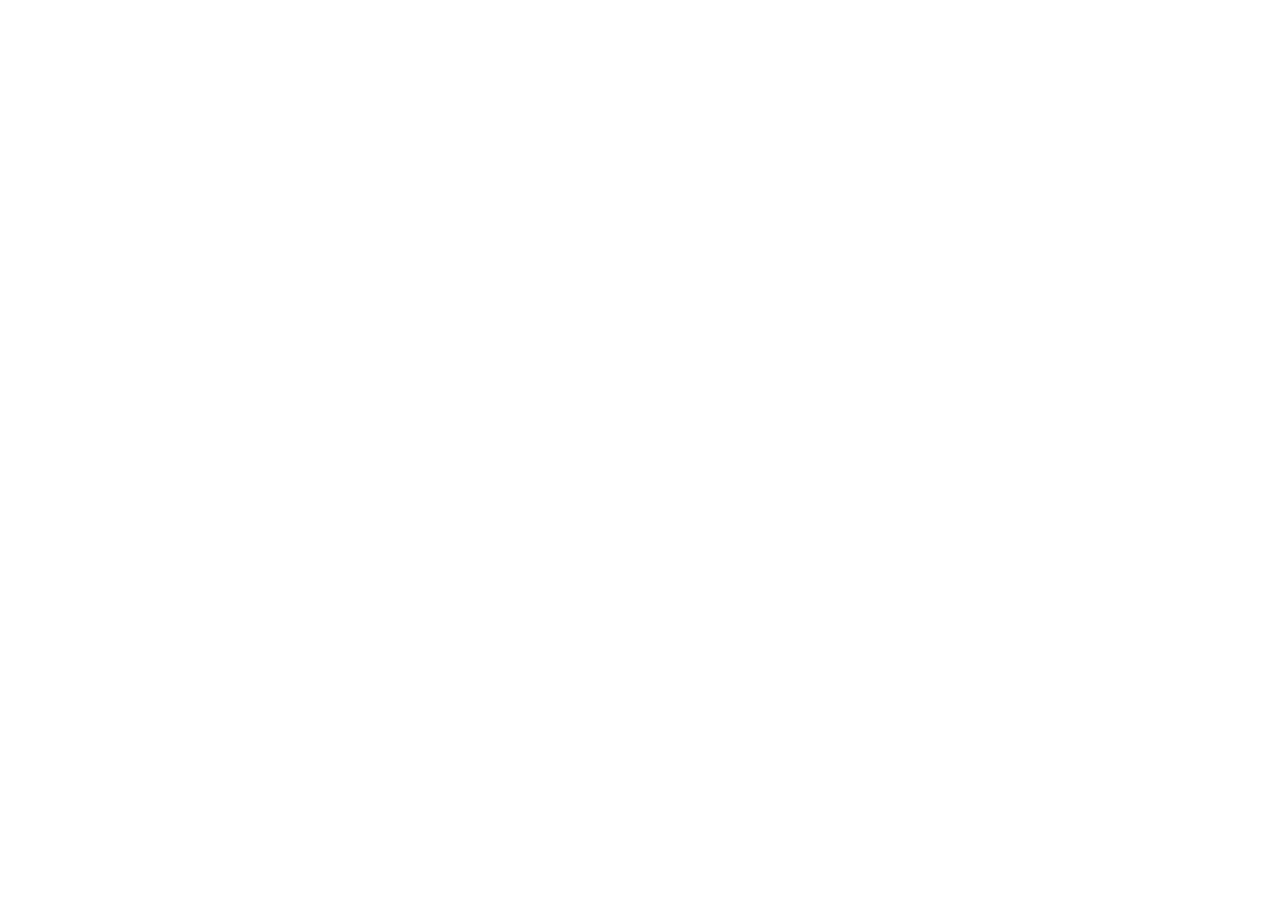
==== src/main/resources/static/index.html @ 84a1ef3e "update frontend" ====
<!doctype html>
<html lang="en">
  <head>
    <meta charset="UTF-8" />
    <link rel="icon" type="image/svg+xml" href="/vite.svg" />
    <meta name="viewport" content="width=device-width, initial-scale=1.0" />
    <title>Digital Hospital Security Frontend</title>
    <meta property="og:image" content="https://bolt.new/static/og_default.png" />
    <meta name="twitter:card" content="summary_large_image" />
    <meta name="twitter:image" content="https://bolt.new/static/og_default.png" />
    <script type="module" crossorigin src="/assets/index-DLD3vfbQ.js"></script>
    <link rel="stylesheet" crossorigin href="/assets/index-jIWzfbsj.css">
  </head>
  <body>
    <div id="root"></div>
  </body>
</html>
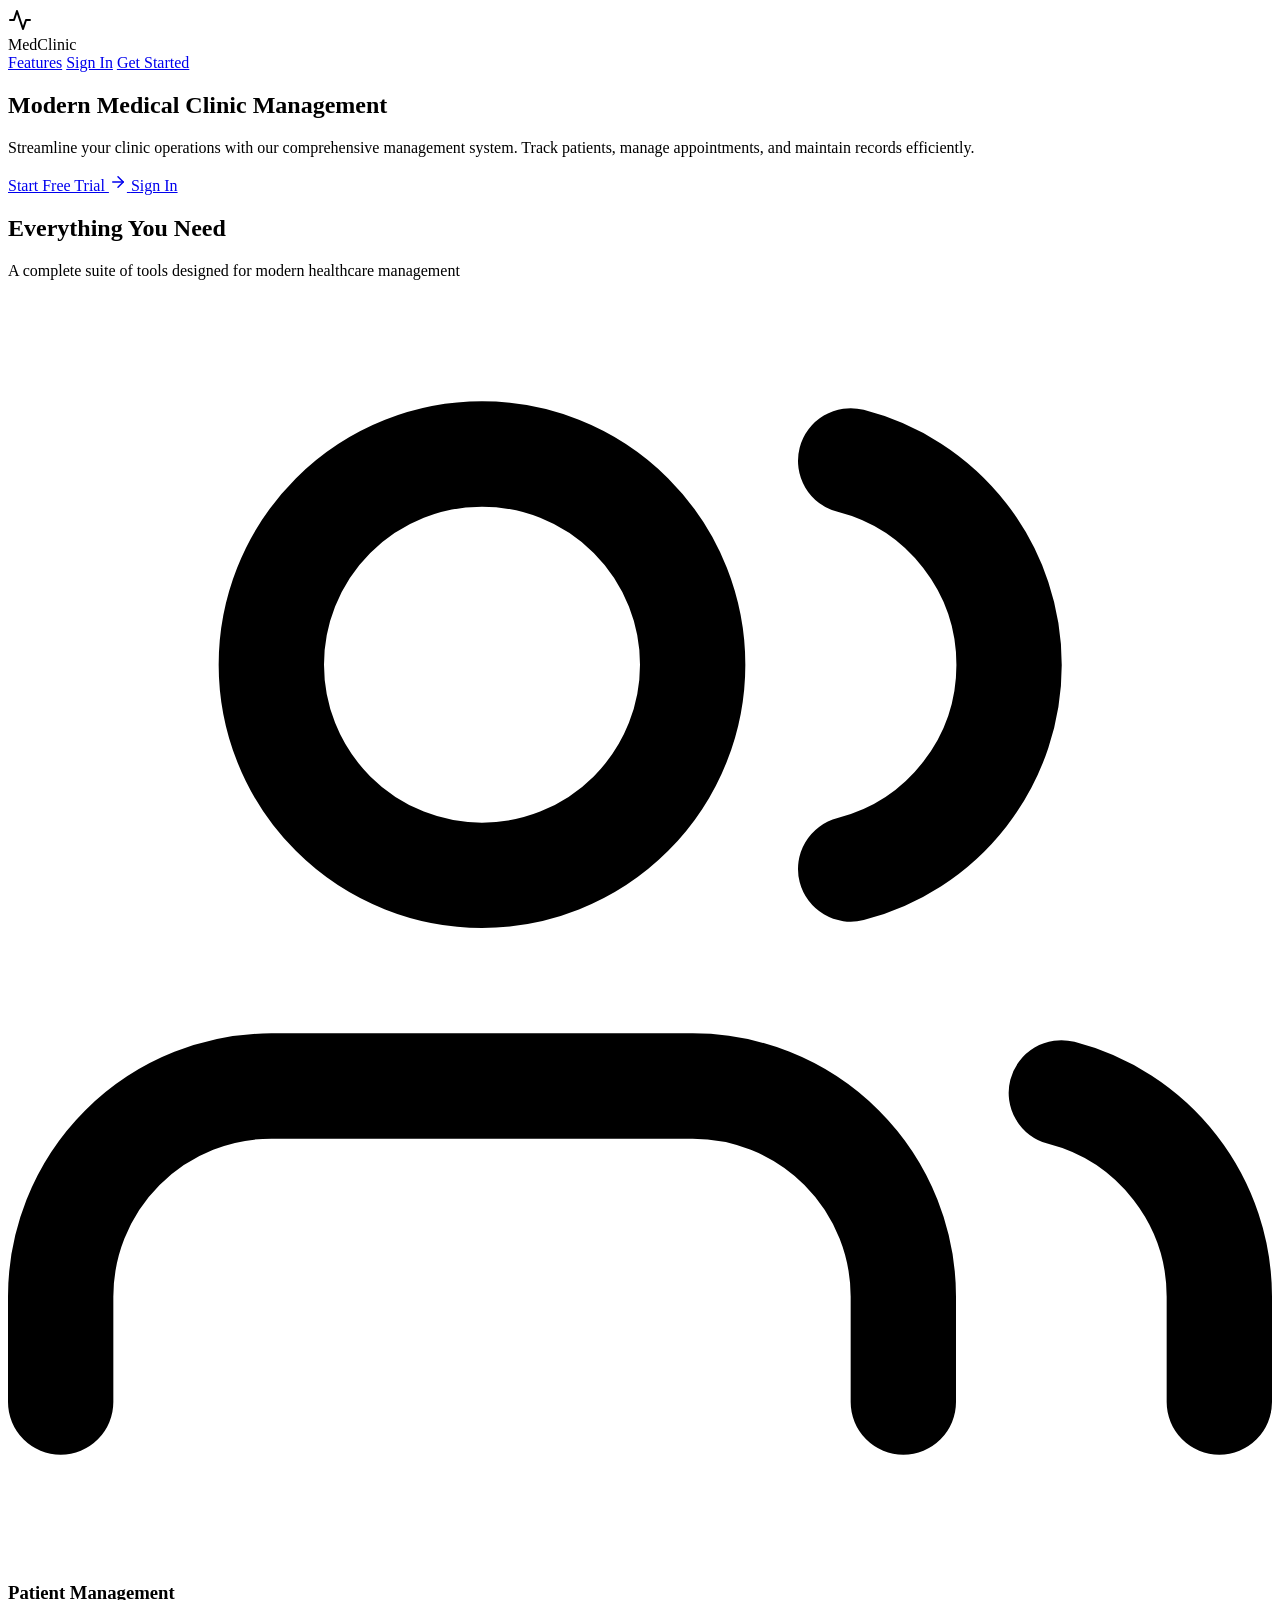
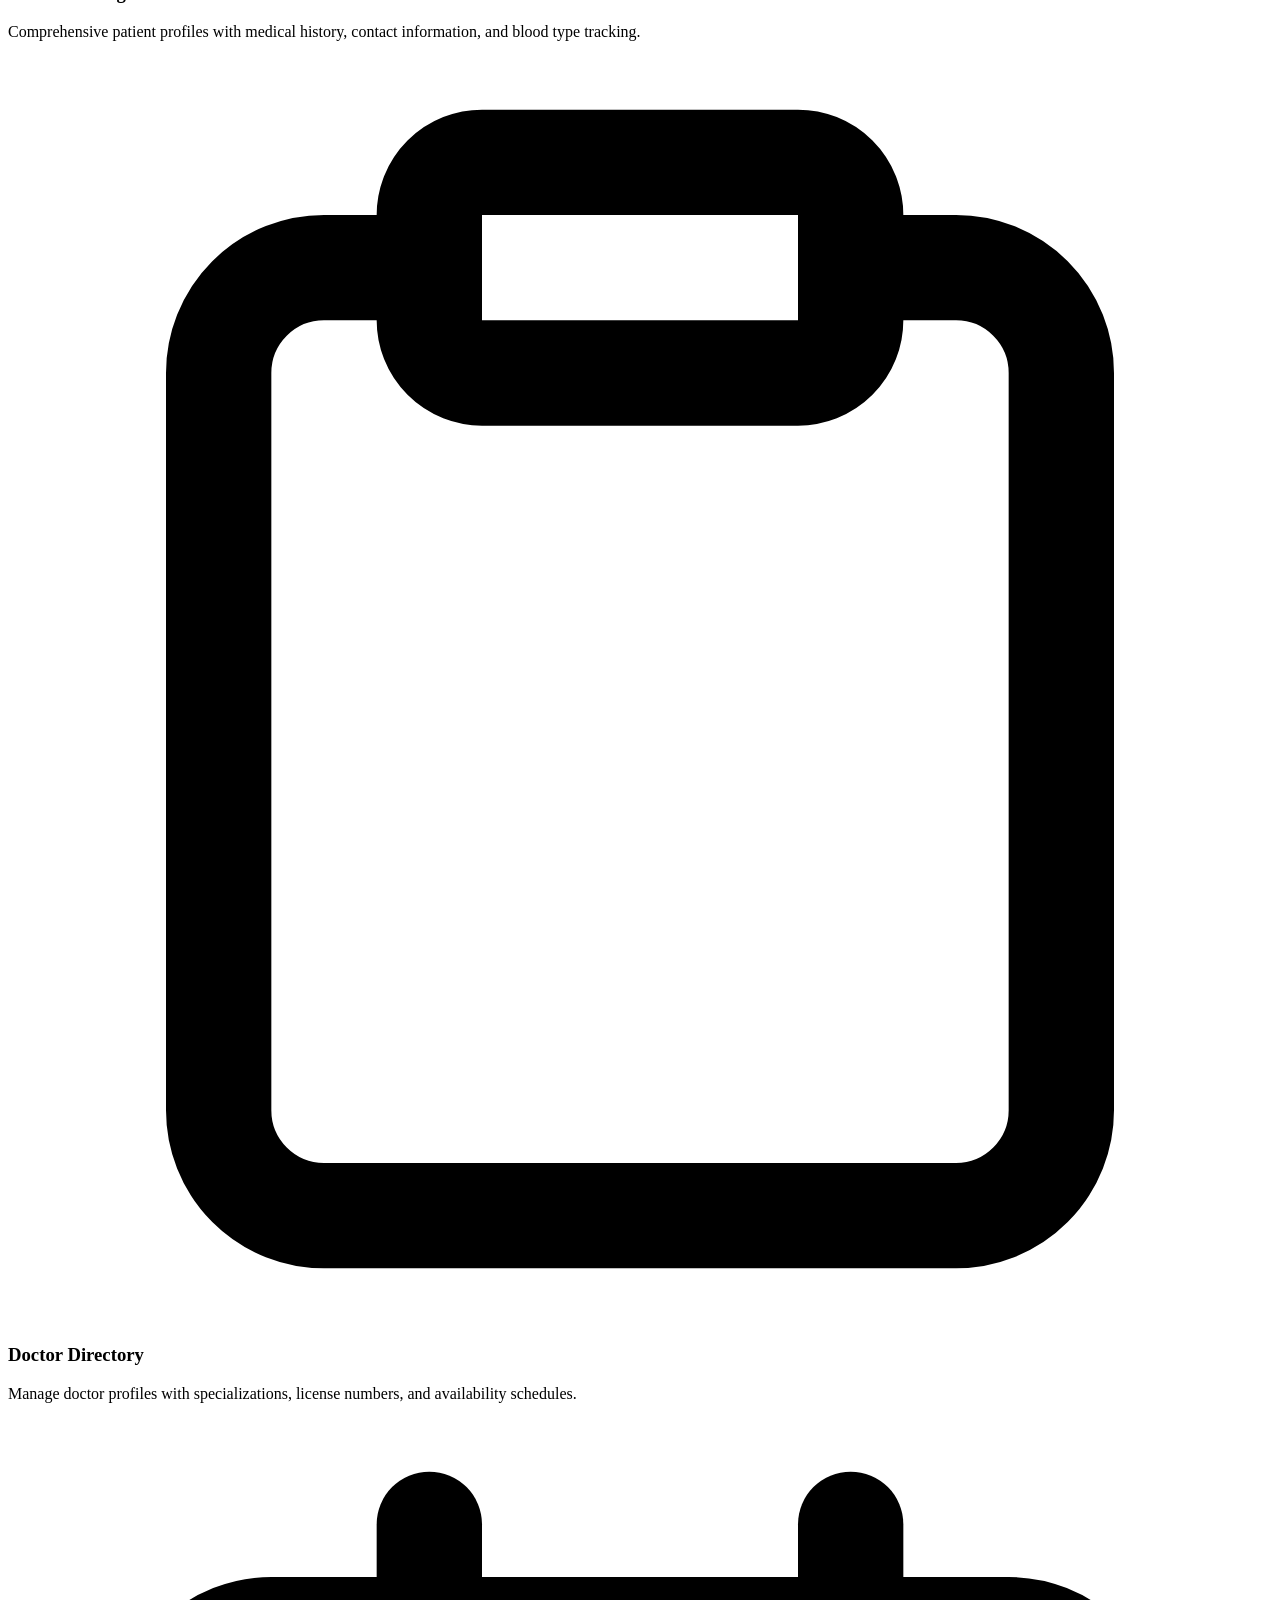
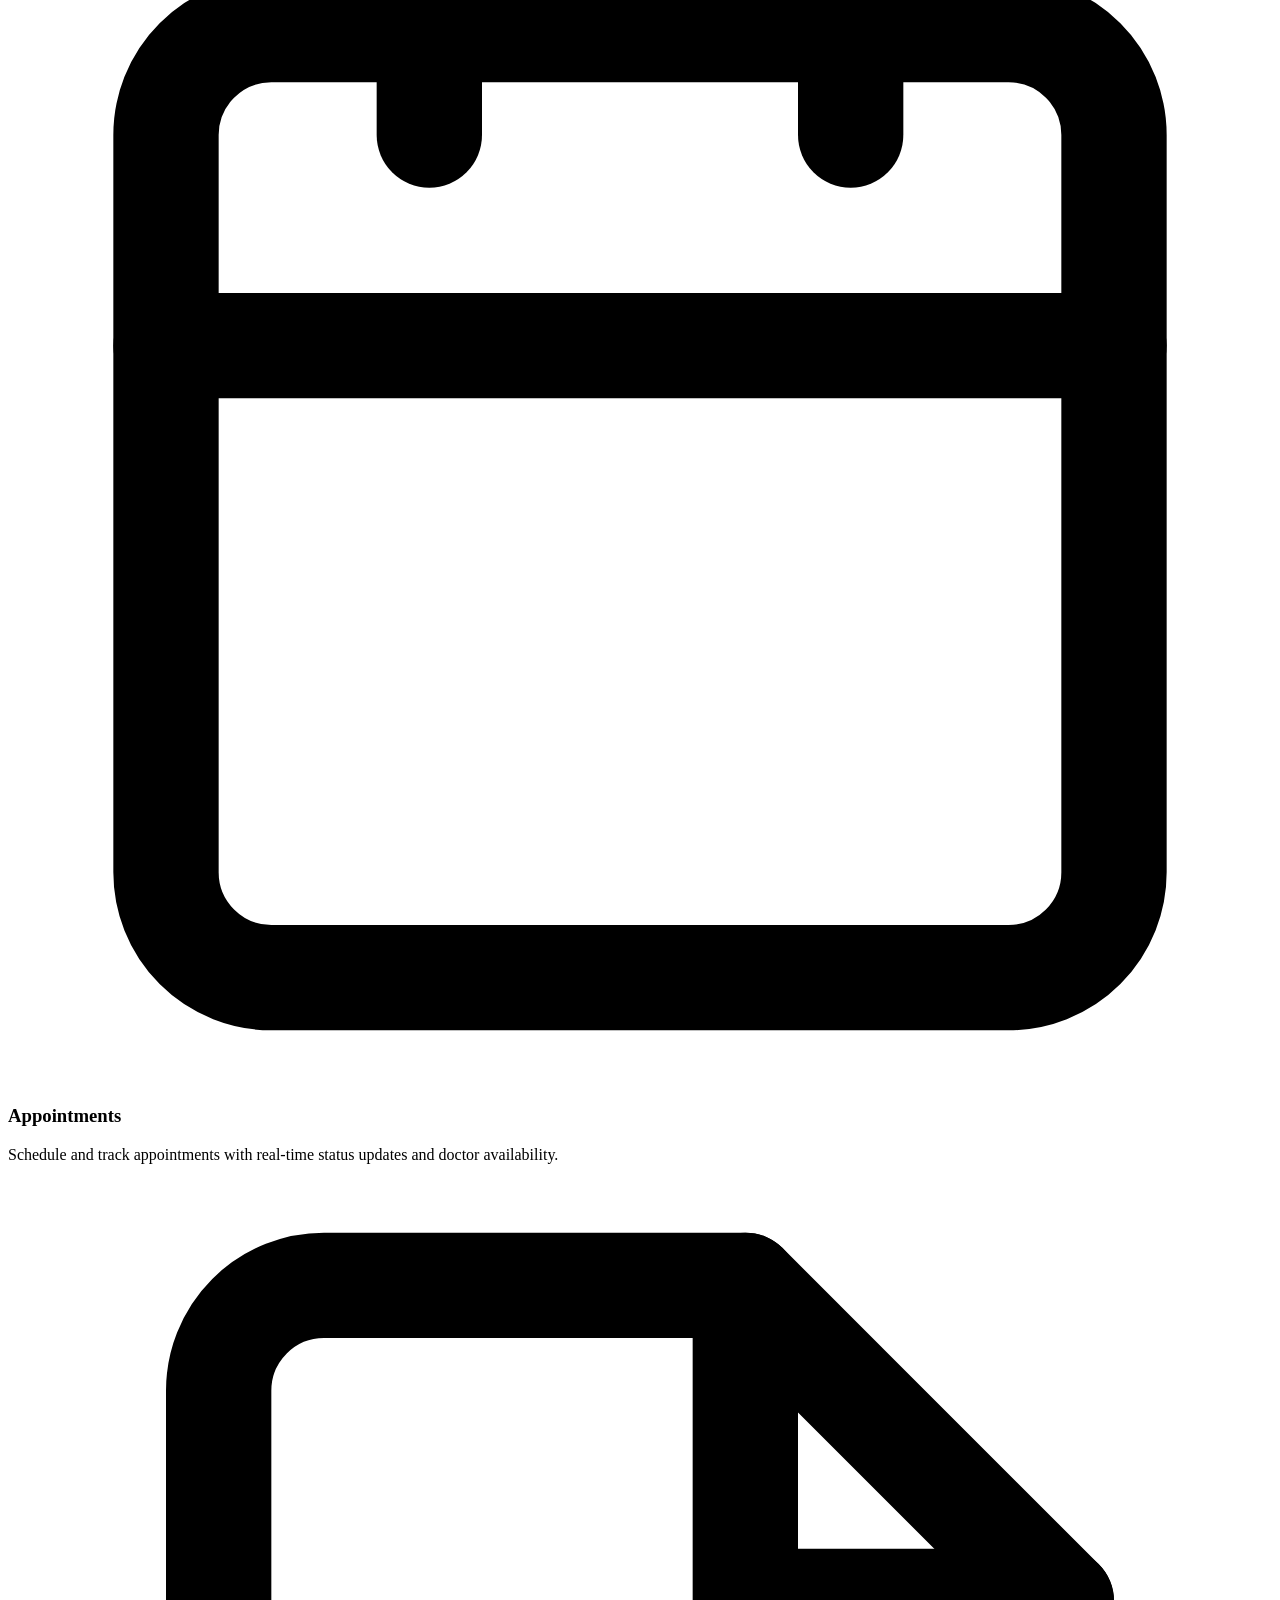
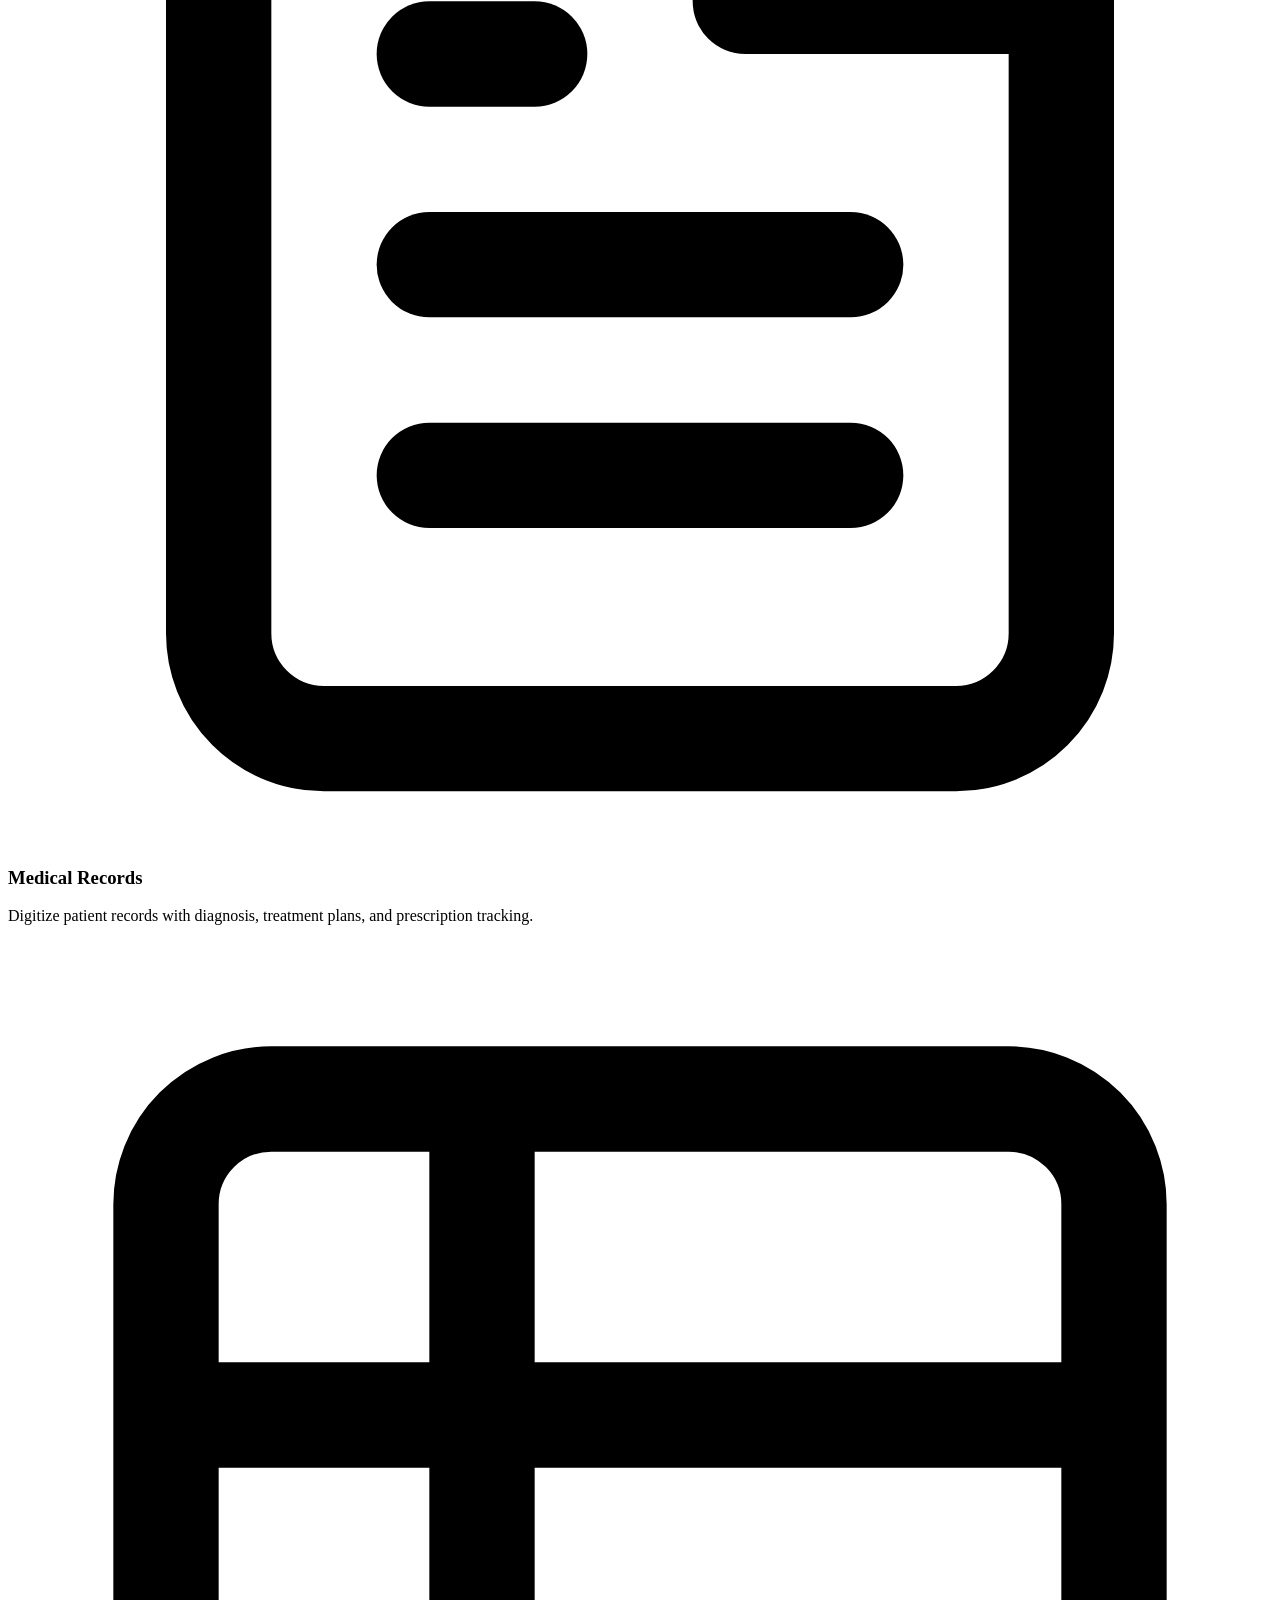
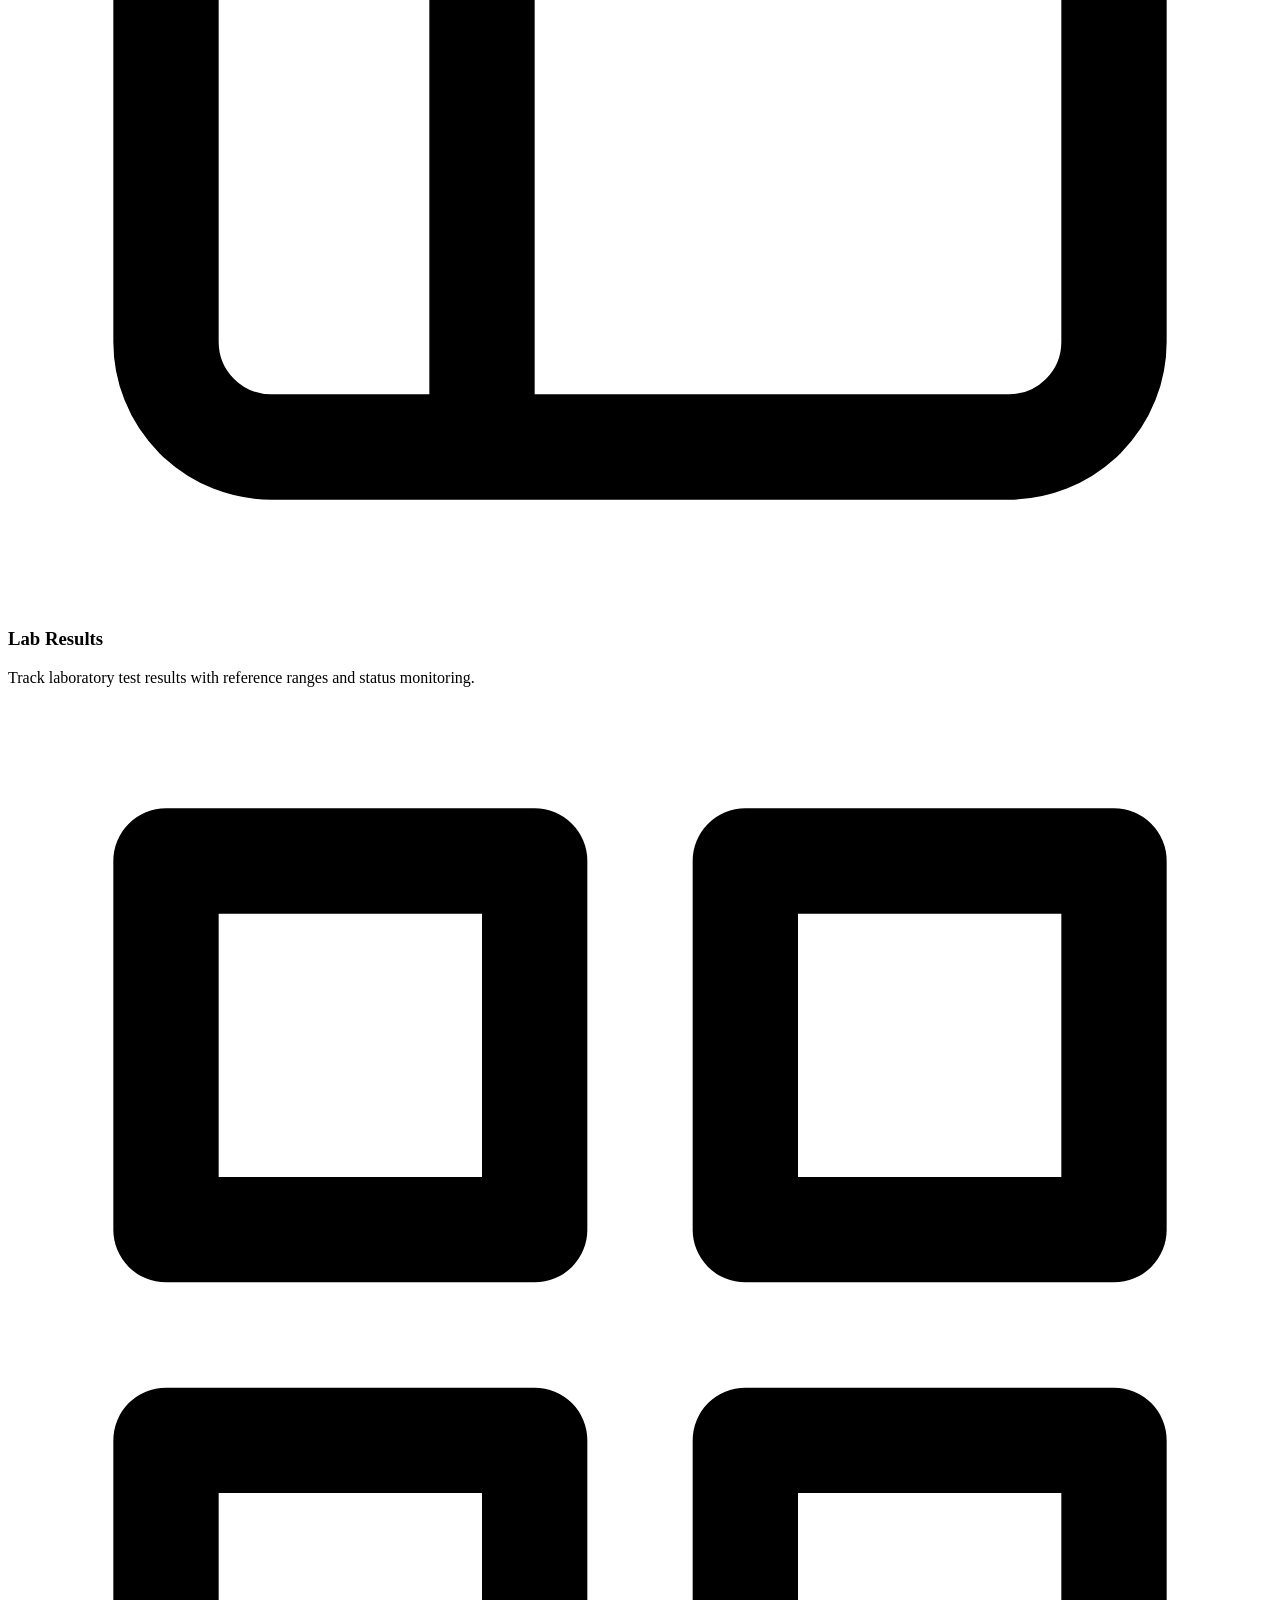
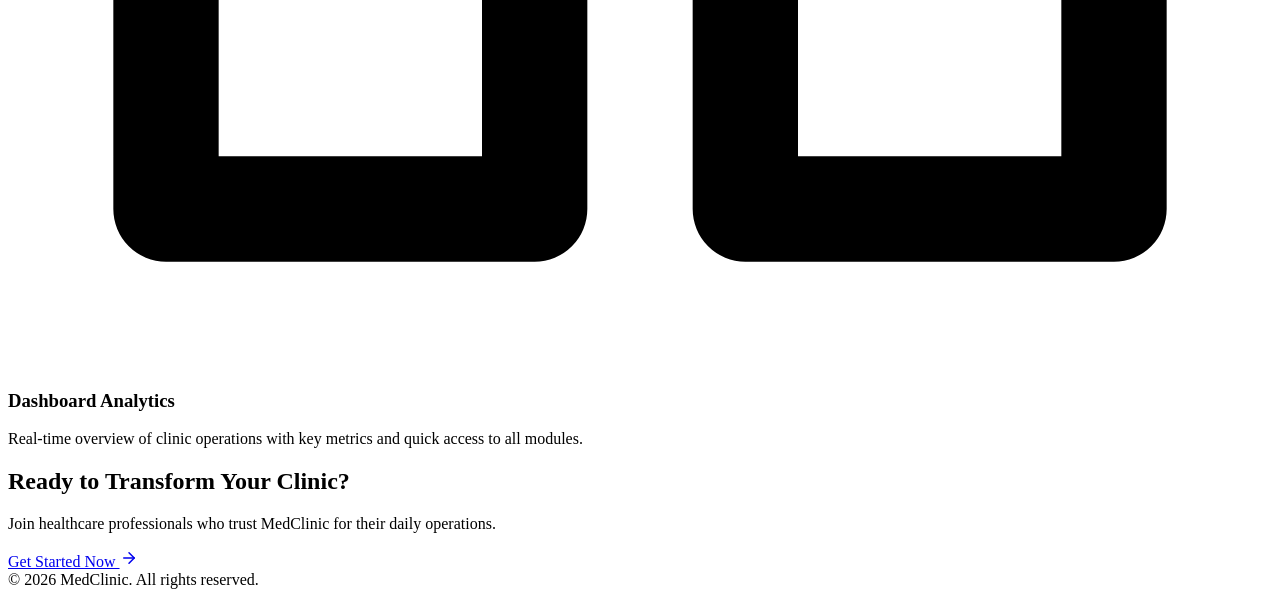
==== commit 87aa8649: "final-fix1.2" ====
--- a/src/main/resources/static/index.html
+++ b/src/main/resources/static/index.html
@@ -1,18 +1,112 @@
-<!doctype html>
-<html lang="en">
-  <head>
-    <meta charset="UTF-8" />
-    <link rel="icon" type="image/svg+xml" href="/vite.svg" />
-    <meta name="viewport" content="width=device-width, initial-scale=1.0" />
-    <title>Digital Hospital Security Frontend</title>
-    <meta property="og:image" content="https://bolt.new/static/og_default.png" />
-    <meta name="twitter:card" content="summary_large_image" />
-    <meta name="twitter:image" content="https://bolt.new/static/og_default.png" />
-    <script type="module" crossorigin src="/assets/index-DLD3vfbQ.js"></script>
-    <link rel="stylesheet" crossorigin href="/assets/index-jIWzfbsj.css">
-  </head>
-  <body>
-    <div id="root"></div>-
-  </body>
-</html>
+<!DOCTYPE html>
+<html lang="en">
+<head>
+  <meta charset="UTF-8" />
+  <meta name="viewport" content="width=device-width, initial-scale=1.0" />
+  <title>MedClinic - Medical Clinic Management System</title>
+  <link rel="icon" href="data:image/svg+xml,<svg xmlns='http://www.w3.org/2000/svg' viewBox='0 0 100 100'><text y='.9em' font-size='90'>M</text></svg>" />
+  <script type="module" crossorigin src="/assets/main-XMdFDcYg.js"></script>
+  <link rel="modulepreload" crossorigin href="/assets/auth-B4AlU-wO.js">
+  <link rel="stylesheet" crossorigin href="/assets/auth-BCh_zKyI.css">
+</head>
+<body>
+  <!-- HERO -->
+  <section class="landing-hero">
+    <nav class="landing-nav">
+      <div class="landing-nav-brand">
+        <div class="landing-nav-brand-icon">
+          <svg width="24" height="24" viewBox="0 0 24 24" fill="none" stroke="currentColor" stroke-width="2" stroke-linecap="round" stroke-linejoin="round"><path d="M22 12h-4l-3 9L9 3l-3 9H2"/></svg>
+        </div>
+        MedClinic
+      </div>
+      <div class="landing-nav-links">
+        <a href="#features">Features</a>
+        <a href="/pages/login.html">Sign In</a>
+        <a href="/pages/register.html" class="btn btn-outline-white btn-sm">Get Started</a>
+      </div>
+    </nav>
+
+    <div class="landing-hero-content">
+      <div class="landing-hero-text">
+        <h1>Modern Medical Clinic Management</h1>
+        <p>Streamline your clinic operations with our comprehensive management system. Track patients, manage appointments, and maintain records efficiently.</p>
+        <div class="landing-hero-actions">
+          <a href="/pages/register.html" class="btn btn-white btn-lg">
+            Start Free Trial
+            <svg width="18" height="18" viewBox="0 0 24 24" fill="none" stroke="currentColor" stroke-width="2" stroke-linecap="round" stroke-linejoin="round"><line x1="5" y1="12" x2="19" y2="12"/><polyline points="12 5 19 12 12 19"/></svg>
+          </a>
+          <a href="/pages/login.html" class="btn btn-outline-white btn-lg">Sign In</a>
+        </div>
+      </div>
+    </div>
+  </section>
+
+  <!-- FEATURES -->
+  <section class="landing-features" id="features">
+    <div class="landing-features-header">
+      <h2>Everything You Need</h2>
+      <p>A complete suite of tools designed for modern healthcare management</p>
+    </div>
+    <div class="landing-features-grid">
+      <div class="feature-card">
+        <div class="feature-card-icon blue">
+          <svg viewBox="0 0 24 24" fill="none" stroke="currentColor" stroke-width="2" stroke-linecap="round" stroke-linejoin="round"><path d="M17 21v-2a4 4 0 0 0-4-4H5a4 4 0 0 0-4 4v2"/><circle cx="9" cy="7" r="4"/><path d="M23 21v-2a4 4 0 0 0-3-3.87"/><path d="M16 3.13a4 4 0 0 1 0 7.75"/></svg>
+        </div>
+        <h3>Patient Management</h3>
+        <p>Comprehensive patient profiles with medical history, contact information, and blood type tracking.</p>
+      </div>
+      <div class="feature-card">
+        <div class="feature-card-icon green">
+          <svg viewBox="0 0 24 24" fill="none" stroke="currentColor" stroke-width="2" stroke-linecap="round" stroke-linejoin="round"><path d="M16 4h2a2 2 0 0 1 2 2v14a2 2 0 0 1-2 2H6a2 2 0 0 1-2-2V6a2 2 0 0 1 2-2h2"/><rect x="8" y="2" width="8" height="4" rx="1" ry="1"/></svg>
+        </div>
+        <h3>Doctor Directory</h3>
+        <p>Manage doctor profiles with specializations, license numbers, and availability schedules.</p>
+      </div>
+      <div class="feature-card">
+        <div class="feature-card-icon amber">
+          <svg viewBox="0 0 24 24" fill="none" stroke="currentColor" stroke-width="2" stroke-linecap="round" stroke-linejoin="round"><rect x="3" y="4" width="18" height="18" rx="2" ry="2"/><line x1="16" y1="2" x2="16" y2="6"/><line x1="8" y1="2" x2="8" y2="6"/><line x1="3" y1="10" x2="21" y2="10"/></svg>
+        </div>
+        <h3>Appointments</h3>
+        <p>Schedule and track appointments with real-time status updates and doctor availability.</p>
+      </div>
+      <div class="feature-card">
+        <div class="feature-card-icon red">
+          <svg viewBox="0 0 24 24" fill="none" stroke="currentColor" stroke-width="2" stroke-linecap="round" stroke-linejoin="round"><path d="M14 2H6a2 2 0 0 0-2 2v16a2 2 0 0 0 2 2h12a2 2 0 0 0 2-2V8z"/><polyline points="14 2 14 8 20 8"/><line x1="16" y1="13" x2="8" y2="13"/><line x1="16" y1="17" x2="8" y2="17"/><polyline points="10 9 9 9 8 9"/></svg>
+        </div>
+        <h3>Medical Records</h3>
+        <p>Digitize patient records with diagnosis, treatment plans, and prescription tracking.</p>
+      </div>
+      <div class="feature-card">
+        <div class="feature-card-icon blue">
+          <svg viewBox="0 0 24 24" fill="none" stroke="currentColor" stroke-width="2" stroke-linecap="round" stroke-linejoin="round"><path d="M9 3H5a2 2 0 0 0-2 2v4m6-6h10a2 2 0 0 1 2 2v4M9 3v18m0 0h10a2 2 0 0 0 2-2V9M9 21H5a2 2 0 0 1-2-2V9m0 0h18"/></svg>
+        </div>
+        <h3>Lab Results</h3>
+        <p>Track laboratory test results with reference ranges and status monitoring.</p>
+      </div>
+      <div class="feature-card">
+        <div class="feature-card-icon green">
+          <svg viewBox="0 0 24 24" fill="none" stroke="currentColor" stroke-width="2" stroke-linecap="round" stroke-linejoin="round"><rect x="3" y="3" width="7" height="7"/><rect x="14" y="3" width="7" height="7"/><rect x="14" y="14" width="7" height="7"/><rect x="3" y="14" width="7" height="7"/></svg>
+        </div>
+        <h3>Dashboard Analytics</h3>
+        <p>Real-time overview of clinic operations with key metrics and quick access to all modules.</p>
+      </div>
+    </div>
+  </section>
+
+  <!-- CTA -->
+  <section class="landing-cta">
+    <h2>Ready to Transform Your Clinic?</h2>
+    <p>Join healthcare professionals who trust MedClinic for their daily operations.</p>
+    <a href="/pages/register.html" class="btn btn-primary btn-lg">
+      Get Started Now
+      <svg width="18" height="18" viewBox="0 0 24 24" fill="none" stroke="currentColor" stroke-width="2" stroke-linecap="round" stroke-linejoin="round"><line x1="5" y1="12" x2="19" y2="12"/><polyline points="12 5 19 12 12 19"/></svg>
+    </a>
+  </section>
+
+  <!-- FOOTER -->
+  <footer class="landing-footer">
+    &copy; 2026 MedClinic. All rights reserved.
+  </footer>
+
+</body>
+</html>
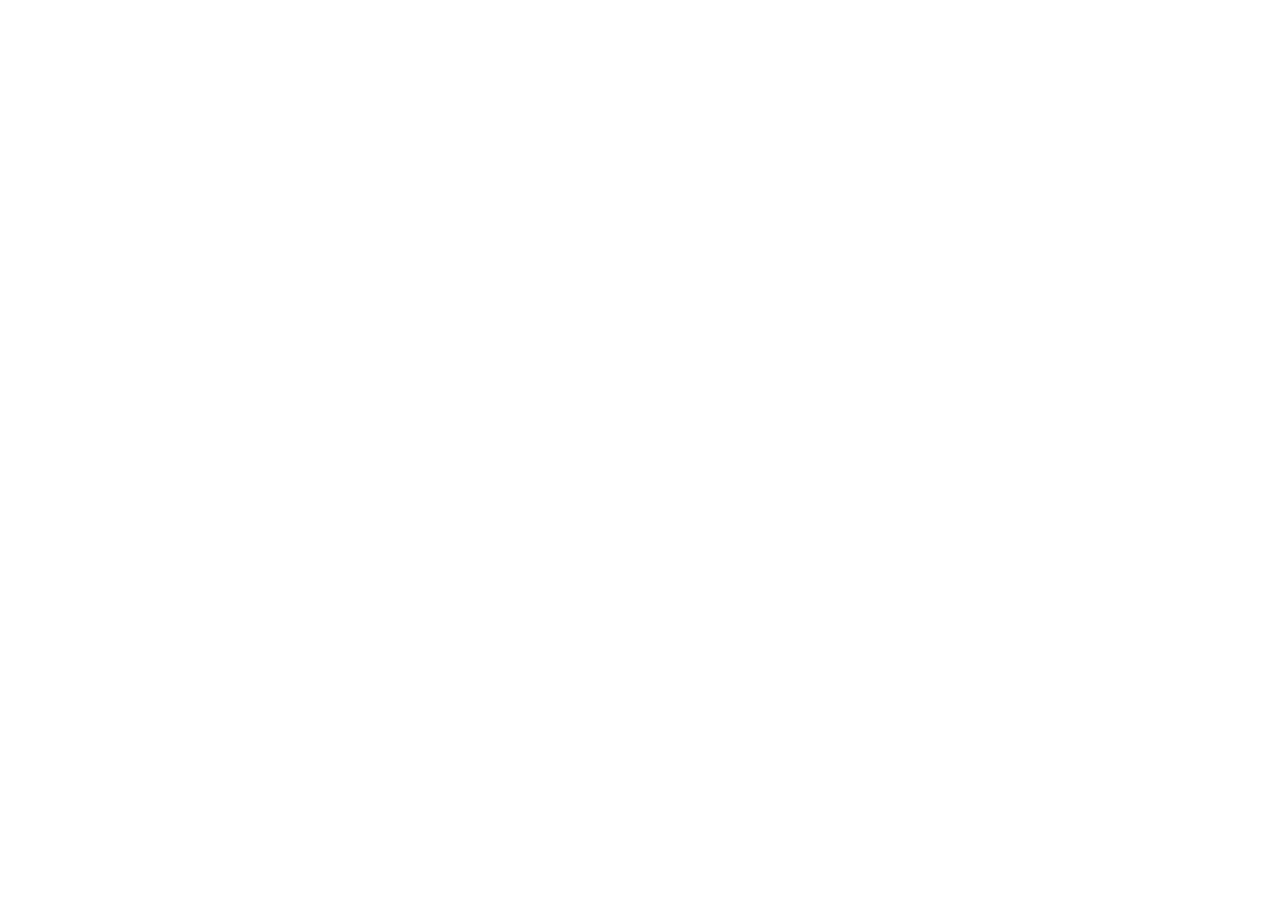
==== commit 22607c44: "fix1.3" ====
--- a/src/main/resources/static/index.html
+++ b/src/main/resources/static/index.html
@@ -1,112 +1,17 @@
-<!DOCTYPE html>
+<!doctype html>
 <html lang="en">
-<head>
-  <meta charset="UTF-8" />
-  <meta name="viewport" content="width=device-width, initial-scale=1.0" />
-  <title>MedClinic - Medical Clinic Management System</title>
-  <link rel="icon" href="data:image/svg+xml,<svg xmlns='http://www.w3.org/2000/svg' viewBox='0 0 100 100'><text y='.9em' font-size='90'>M</text></svg>" />
-  <script type="module" crossorigin src="/assets/main-XMdFDcYg.js"></script>
-  <link rel="modulepreload" crossorigin href="/assets/auth-B4AlU-wO.js">
-  <link rel="stylesheet" crossorigin href="/assets/auth-BCh_zKyI.css">
-</head>
-<body>
-  <!-- HERO -->
-  <section class="landing-hero">
-    <nav class="landing-nav">
-      <div class="landing-nav-brand">
-        <div class="landing-nav-brand-icon">
-          <svg width="24" height="24" viewBox="0 0 24 24" fill="none" stroke="currentColor" stroke-width="2" stroke-linecap="round" stroke-linejoin="round"><path d="M22 12h-4l-3 9L9 3l-3 9H2"/></svg>
-        </div>
-        MedClinic
-      </div>
-      <div class="landing-nav-links">
-        <a href="#features">Features</a>
-        <a href="/pages/login.html">Sign In</a>
-        <a href="/pages/register.html" class="btn btn-outline-white btn-sm">Get Started</a>
-      </div>
-    </nav>
-
-    <div class="landing-hero-content">
-      <div class="landing-hero-text">
-        <h1>Modern Medical Clinic Management</h1>
-        <p>Streamline your clinic operations with our comprehensive management system. Track patients, manage appointments, and maintain records efficiently.</p>
-        <div class="landing-hero-actions">
-          <a href="/pages/register.html" class="btn btn-white btn-lg">
-            Start Free Trial
-            <svg width="18" height="18" viewBox="0 0 24 24" fill="none" stroke="currentColor" stroke-width="2" stroke-linecap="round" stroke-linejoin="round"><line x1="5" y1="12" x2="19" y2="12"/><polyline points="12 5 19 12 12 19"/></svg>
-          </a>
-          <a href="/pages/login.html" class="btn btn-outline-white btn-lg">Sign In</a>
-        </div>
-      </div>
-    </div>
-  </section>
-
-  <!-- FEATURES -->
-  <section class="landing-features" id="features">
-    <div class="landing-features-header">
-      <h2>Everything You Need</h2>
-      <p>A complete suite of tools designed for modern healthcare management</p>
-    </div>
-    <div class="landing-features-grid">
-      <div class="feature-card">
-        <div class="feature-card-icon blue">
-          <svg viewBox="0 0 24 24" fill="none" stroke="currentColor" stroke-width="2" stroke-linecap="round" stroke-linejoin="round"><path d="M17 21v-2a4 4 0 0 0-4-4H5a4 4 0 0 0-4 4v2"/><circle cx="9" cy="7" r="4"/><path d="M23 21v-2a4 4 0 0 0-3-3.87"/><path d="M16 3.13a4 4 0 0 1 0 7.75"/></svg>
-        </div>
-        <h3>Patient Management</h3>
-        <p>Comprehensive patient profiles with medical history, contact information, and blood type tracking.</p>
-      </div>
-      <div class="feature-card">
-        <div class="feature-card-icon green">
-          <svg viewBox="0 0 24 24" fill="none" stroke="currentColor" stroke-width="2" stroke-linecap="round" stroke-linejoin="round"><path d="M16 4h2a2 2 0 0 1 2 2v14a2 2 0 0 1-2 2H6a2 2 0 0 1-2-2V6a2 2 0 0 1 2-2h2"/><rect x="8" y="2" width="8" height="4" rx="1" ry="1"/></svg>
-        </div>
-        <h3>Doctor Directory</h3>
-        <p>Manage doctor profiles with specializations, license numbers, and availability schedules.</p>
-      </div>
-      <div class="feature-card">
-        <div class="feature-card-icon amber">
-          <svg viewBox="0 0 24 24" fill="none" stroke="currentColor" stroke-width="2" stroke-linecap="round" stroke-linejoin="round"><rect x="3" y="4" width="18" height="18" rx="2" ry="2"/><line x1="16" y1="2" x2="16" y2="6"/><line x1="8" y1="2" x2="8" y2="6"/><line x1="3" y1="10" x2="21" y2="10"/></svg>
-        </div>
-        <h3>Appointments</h3>
-        <p>Schedule and track appointments with real-time status updates and doctor availability.</p>
-      </div>
-      <div class="feature-card">
-        <div class="feature-card-icon red">
-          <svg viewBox="0 0 24 24" fill="none" stroke="currentColor" stroke-width="2" stroke-linecap="round" stroke-linejoin="round"><path d="M14 2H6a2 2 0 0 0-2 2v16a2 2 0 0 0 2 2h12a2 2 0 0 0 2-2V8z"/><polyline points="14 2 14 8 20 8"/><line x1="16" y1="13" x2="8" y2="13"/><line x1="16" y1="17" x2="8" y2="17"/><polyline points="10 9 9 9 8 9"/></svg>
-        </div>
-        <h3>Medical Records</h3>
-        <p>Digitize patient records with diagnosis, treatment plans, and prescription tracking.</p>
-      </div>
-      <div class="feature-card">
-        <div class="feature-card-icon blue">
-          <svg viewBox="0 0 24 24" fill="none" stroke="currentColor" stroke-width="2" stroke-linecap="round" stroke-linejoin="round"><path d="M9 3H5a2 2 0 0 0-2 2v4m6-6h10a2 2 0 0 1 2 2v4M9 3v18m0 0h10a2 2 0 0 0 2-2V9M9 21H5a2 2 0 0 1-2-2V9m0 0h18"/></svg>
-        </div>
-        <h3>Lab Results</h3>
-        <p>Track laboratory test results with reference ranges and status monitoring.</p>
-      </div>
-      <div class="feature-card">
-        <div class="feature-card-icon green">
-          <svg viewBox="0 0 24 24" fill="none" stroke="currentColor" stroke-width="2" stroke-linecap="round" stroke-linejoin="round"><rect x="3" y="3" width="7" height="7"/><rect x="14" y="3" width="7" height="7"/><rect x="14" y="14" width="7" height="7"/><rect x="3" y="14" width="7" height="7"/></svg>
-        </div>
-        <h3>Dashboard Analytics</h3>
-        <p>Real-time overview of clinic operations with key metrics and quick access to all modules.</p>
-      </div>
-    </div>
-  </section>
-
-  <!-- CTA -->
-  <section class="landing-cta">
-    <h2>Ready to Transform Your Clinic?</h2>
-    <p>Join healthcare professionals who trust MedClinic for their daily operations.</p>
-    <a href="/pages/register.html" class="btn btn-primary btn-lg">
-      Get Started Now
-      <svg width="18" height="18" viewBox="0 0 24 24" fill="none" stroke="currentColor" stroke-width="2" stroke-linecap="round" stroke-linejoin="round"><line x1="5" y1="12" x2="19" y2="12"/><polyline points="12 5 19 12 12 19"/></svg>
-    </a>
-  </section>
-
-  <!-- FOOTER -->
-  <footer class="landing-footer">
-    &copy; 2026 MedClinic. All rights reserved.
-  </footer>
-
-</body>
+  <head>
+    <meta charset="UTF-8" />
+    <link rel="icon" type="image/svg+xml" href="/vite.svg" />
+    <meta name="viewport" content="width=device-width, initial-scale=1.0" />
+    <title>SHMS - Smart Healthcare Management System</title>
+    <meta property="og:image" content="https://bolt.new/static/og_default.png" />
+    <meta name="twitter:card" content="summary_large_image" />
+    <meta name="twitter:image" content="https://bolt.new/static/og_default.png" />
+    <script type="module" crossorigin src="/assets/index-CyqOh06X.js"></script>
+    <link rel="stylesheet" crossorigin href="/assets/index-6ibRa0OH.css">
+  </head>
+  <body>
+    <div id="root"></div>
+  </body>
 </html>
